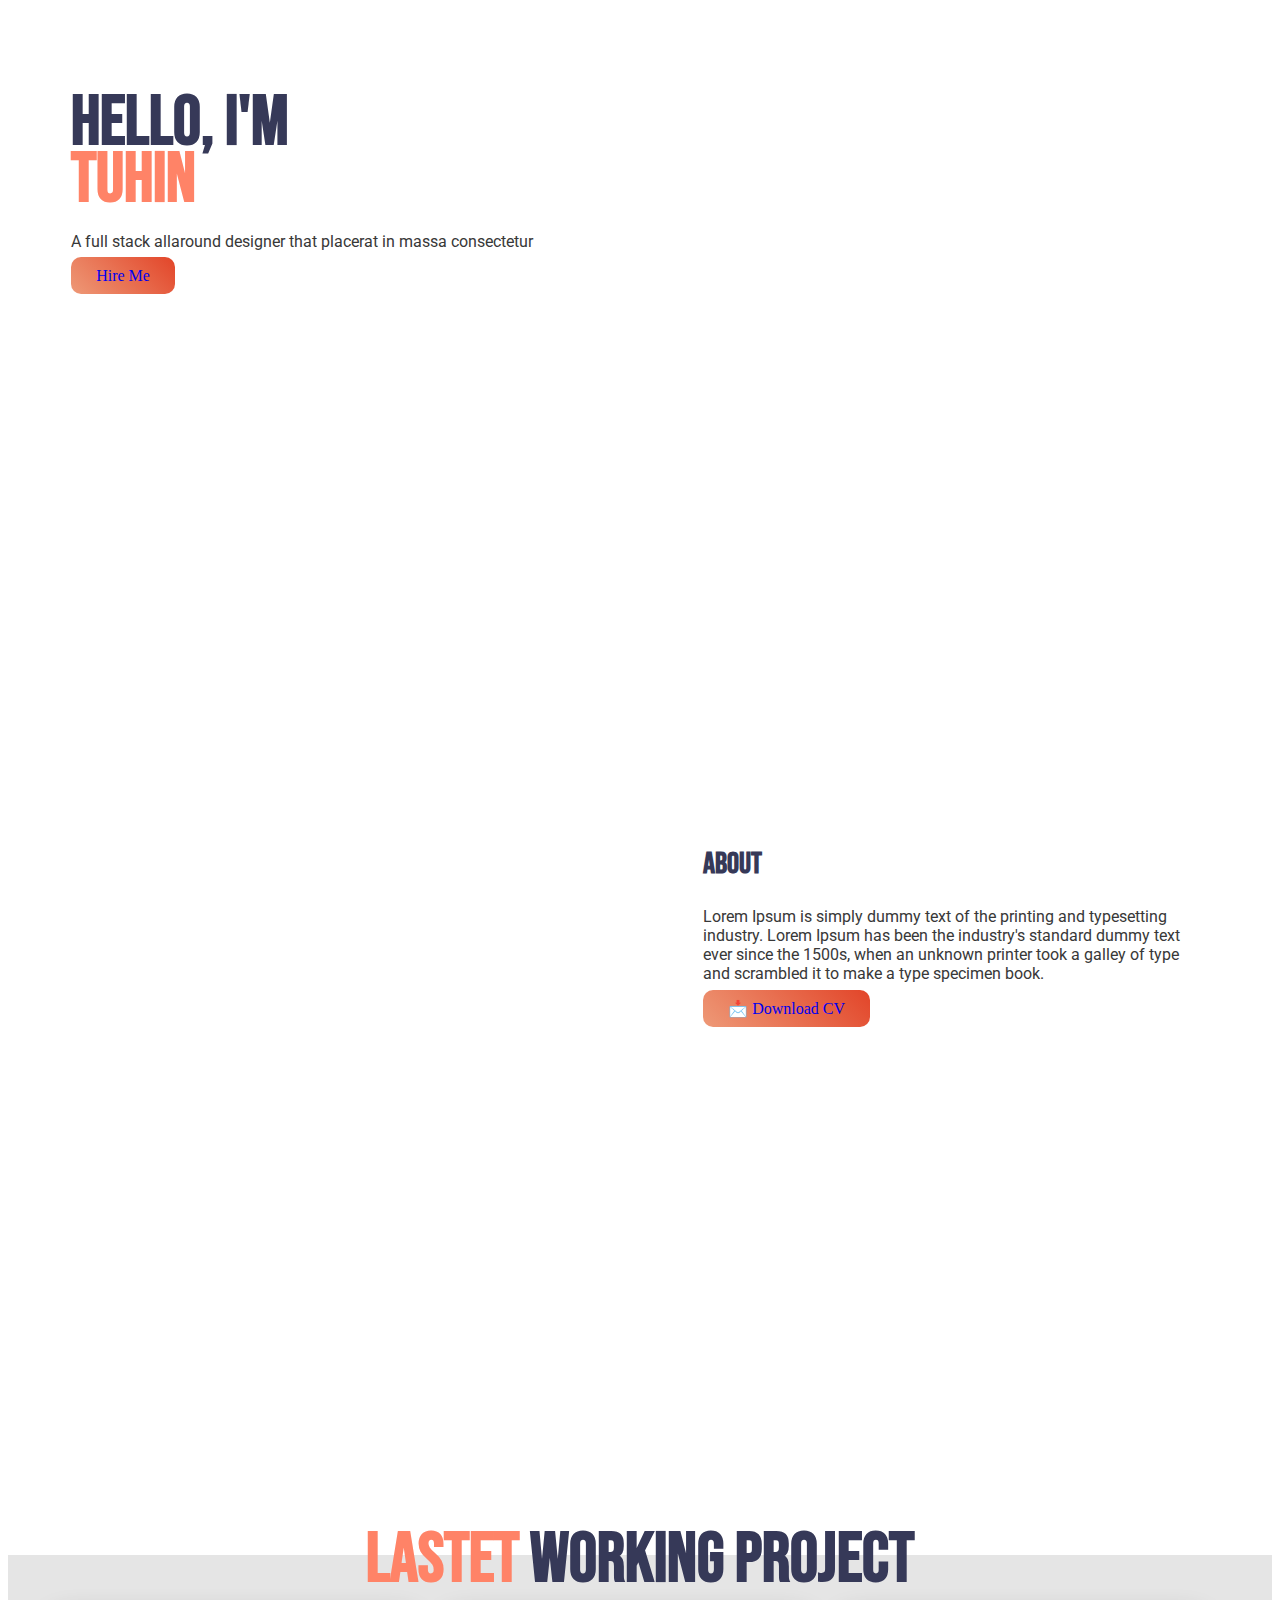
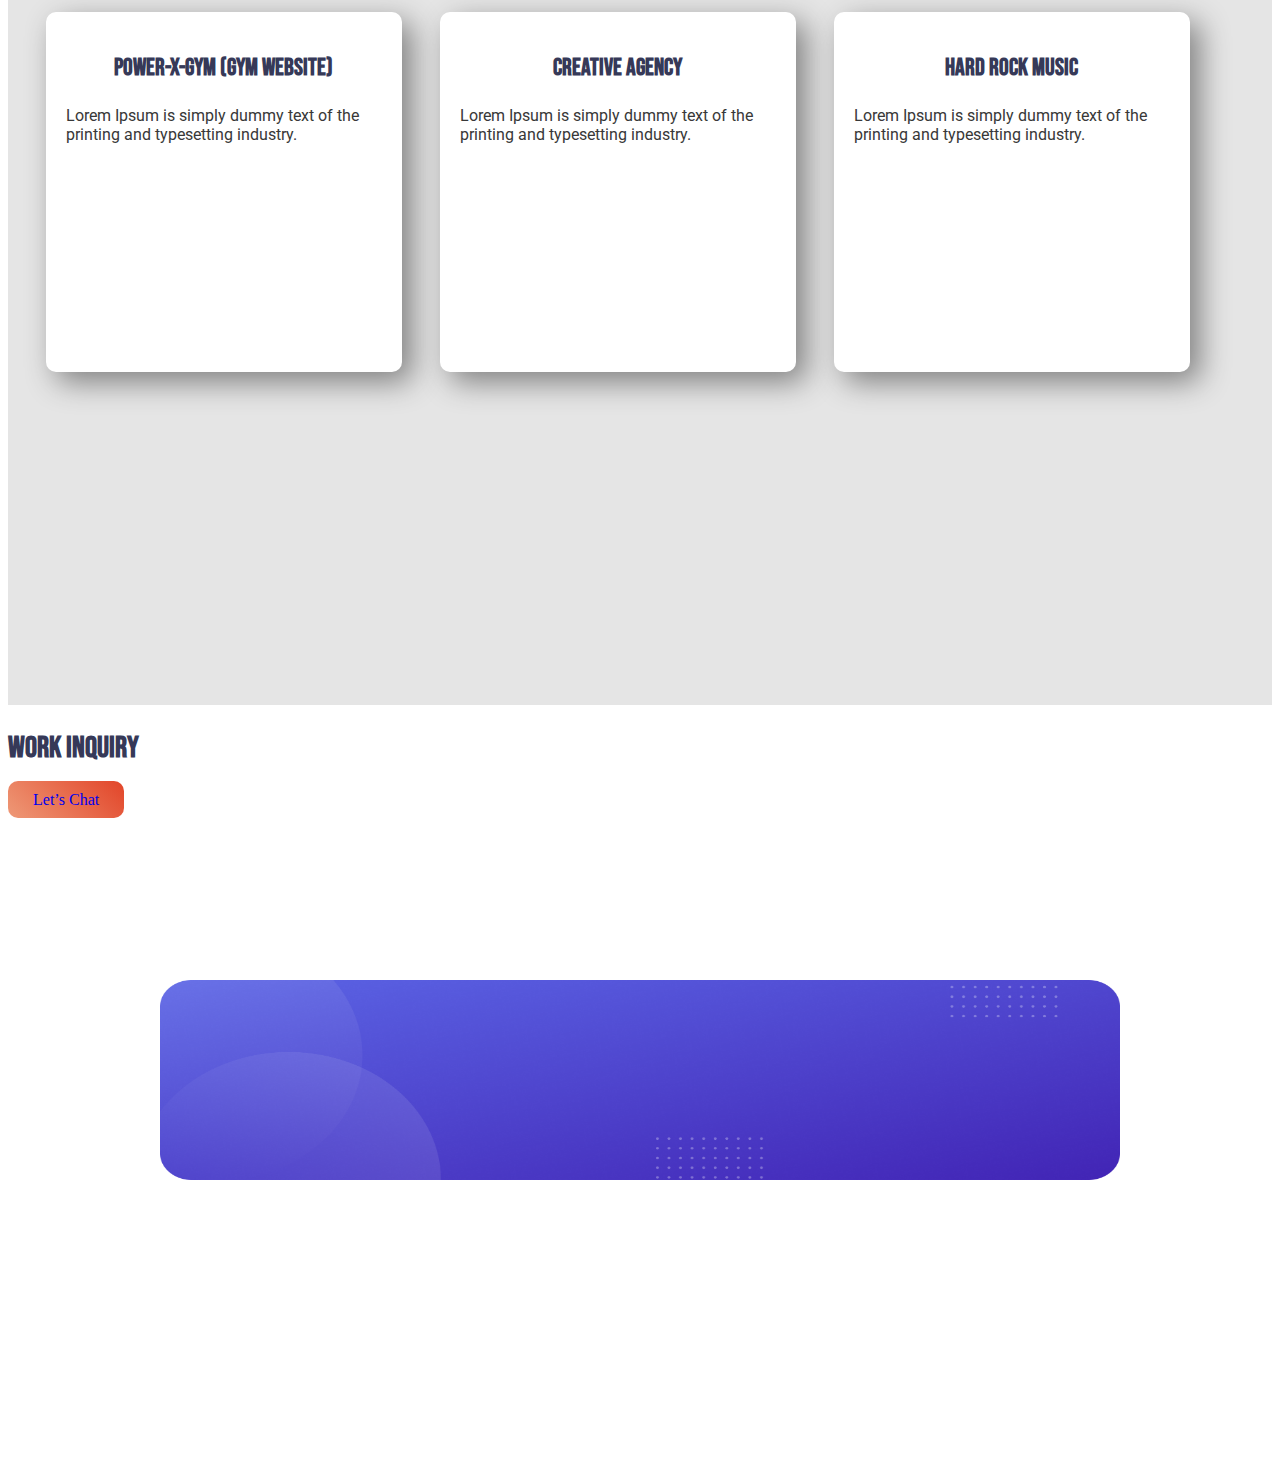
==== index.html @ 13fba943 "first" ====
<!DOCTYPE html>
<html lang="en">
<head>
    <meta charset="UTF-8">
    <meta name="viewport" content="width=device-width, initial-scale=1.0">
    <title>Assignment-protfolio</title>
    <link rel="stylesheet" href="style.css">
    <link rel="preconnect" href="https://fonts.gstatic.com">
<link href="https://fonts.googleapis.com/css2?family=Roboto:wght@500&display=swap" rel="stylesheet">
<link rel="preconnect" href="https://fonts.gstatic.com">
<link href="https://fonts.googleapis.com/css2?family=Bebas+Neue&display=swap" rel="stylesheet">
</head>
<body>
    <section class="first-main">
        <div class="first-half"> 
            <h1>Hello, I'm </h1>
            <h1><span class="name-color"> Tuhin</span></h1>
            <p>A full stack allaround designer that placerat in massa consectetur</p>
            <a class="button-link" target="_blank" href="https://www.linkedin.com/in/arifur-rahman-tuhin-b078921b2/">Hire Me</a>
        </div>
        <div class="first-half">
            <img src="images/first.png" alt="">
        </div>
               
    </section>
    <section class="second-main">
        <div class="first-half">
            <img src="images/second.png" alt="">
        </div>
        <div class="first-half">
            <h2>About</h2>
            <p>Lorem Ipsum is simply dummy text of the printing and typesetting industry. Lorem Ipsum has been the industry's standard dummy text ever since the 1500s, when an unknown printer took a galley of type and scrambled it to make a type specimen book.</p>
            <a class="button-link" target="_blank" href="https://www.linkedin.com/in/arifur-rahman-tuhin-b078921b2/">📩 Download CV</a>
       </div>
    </section>
    <section class="box-section">
        <div class="lastet">
            <b> <h1 ><span class="name-color">LASTET</span>  WORKING PROJECT</h1></b>          
        </div>
        <div class="  first-work">
            <img src="images/image 4.png" alt="">
            <h3> Power-x-gym (gym website)</h3>
            <p> Lorem Ipsum is simply dummy text of the printing and typesetting industry.</p>

        </div>
        <div class="  first-work">
            <img src="images/image 5.png" alt="">
            <h3>Creative Agency</h3>
            <p>Lorem Ipsum is simply dummy text of the printing and typesetting industry.</p>
        </div>
        <div class=" first-work">
            <img src="images/image 8.png" alt="">
            <h3>Hard Rock Music</h3>
            <p>Lorem Ipsum is simply dummy text of the printing and typesetting industry.</p>
        </div>        

    </section>
    <section class="last-part">
        <div class="last-work">
            <h2 >Work Inquiry</h2>
            <div  class="last-work">
                <a  class= "button-link"  target= "_blank" href="https://www.linkedin.com/in/arifur-rahman-tuhin-b078921b2/">Let’s Chat</a>
            </div>
             
        </div>
        

    </section>
</body>
</html>
---- style.css ----
.first-half {
    width: 40%;
    float: left;
    margin :5%;
    padding left: 2%;
}
.first-half img{
    width: 100%;
}
.button-link{
    background-image: linear-gradient(45deg, rgb(238, 153, 119) ,rgb(226, 69, 41));
    text-decoration: none;
    padding: 10px 25px;
    border-radius: 10px;
}
.name-color{
    color: #FF8367;
}
h1{
    font-size: 70px;
    font-family: 'Bebas Neue', cursive;
    line-height: 10px;
    font-weight: 300px;
    color: #363958;
}
p{
    font-size: 16px;
    font-family: 'Roboto', sans-serif;
    color: #383838;
}
h2{
    font-family: 'Bebas Neue', cursive;
    font-size: 30px;
    color: #363958;
}
section{
    padding-bottom: 150px;
    height: 600px;
}
.box-section{
    background-color:#E5E5E5;
   
}
.lastet{
    text-align: center;
    top: 1500px;
}
.first-work{
    box-shadow: 10px 10px 30px gray;
    float: left;
    border-radius: 10px;
    height: 60%;
    background-color: white;
    width :25% ;
    margin-left: 3%;
    padding-left: 20px;
    padding-right: 20px;
}
.first-work img{
    width: 100%;
}

h3{
    font-weight: bold;
    font-size: 24px;
    line-height: 28px;
    font-family: 'Bebas Neue', cursive;
    color: #363958;
    text-align: center;
}
.last-part{
    background-image: url("images/last.png");
    background-repeat: no-repeat;   
    background-size: 960px 200px;
    background-position: center;

}
.last-work{
    text-align: center;
    float: left;

}
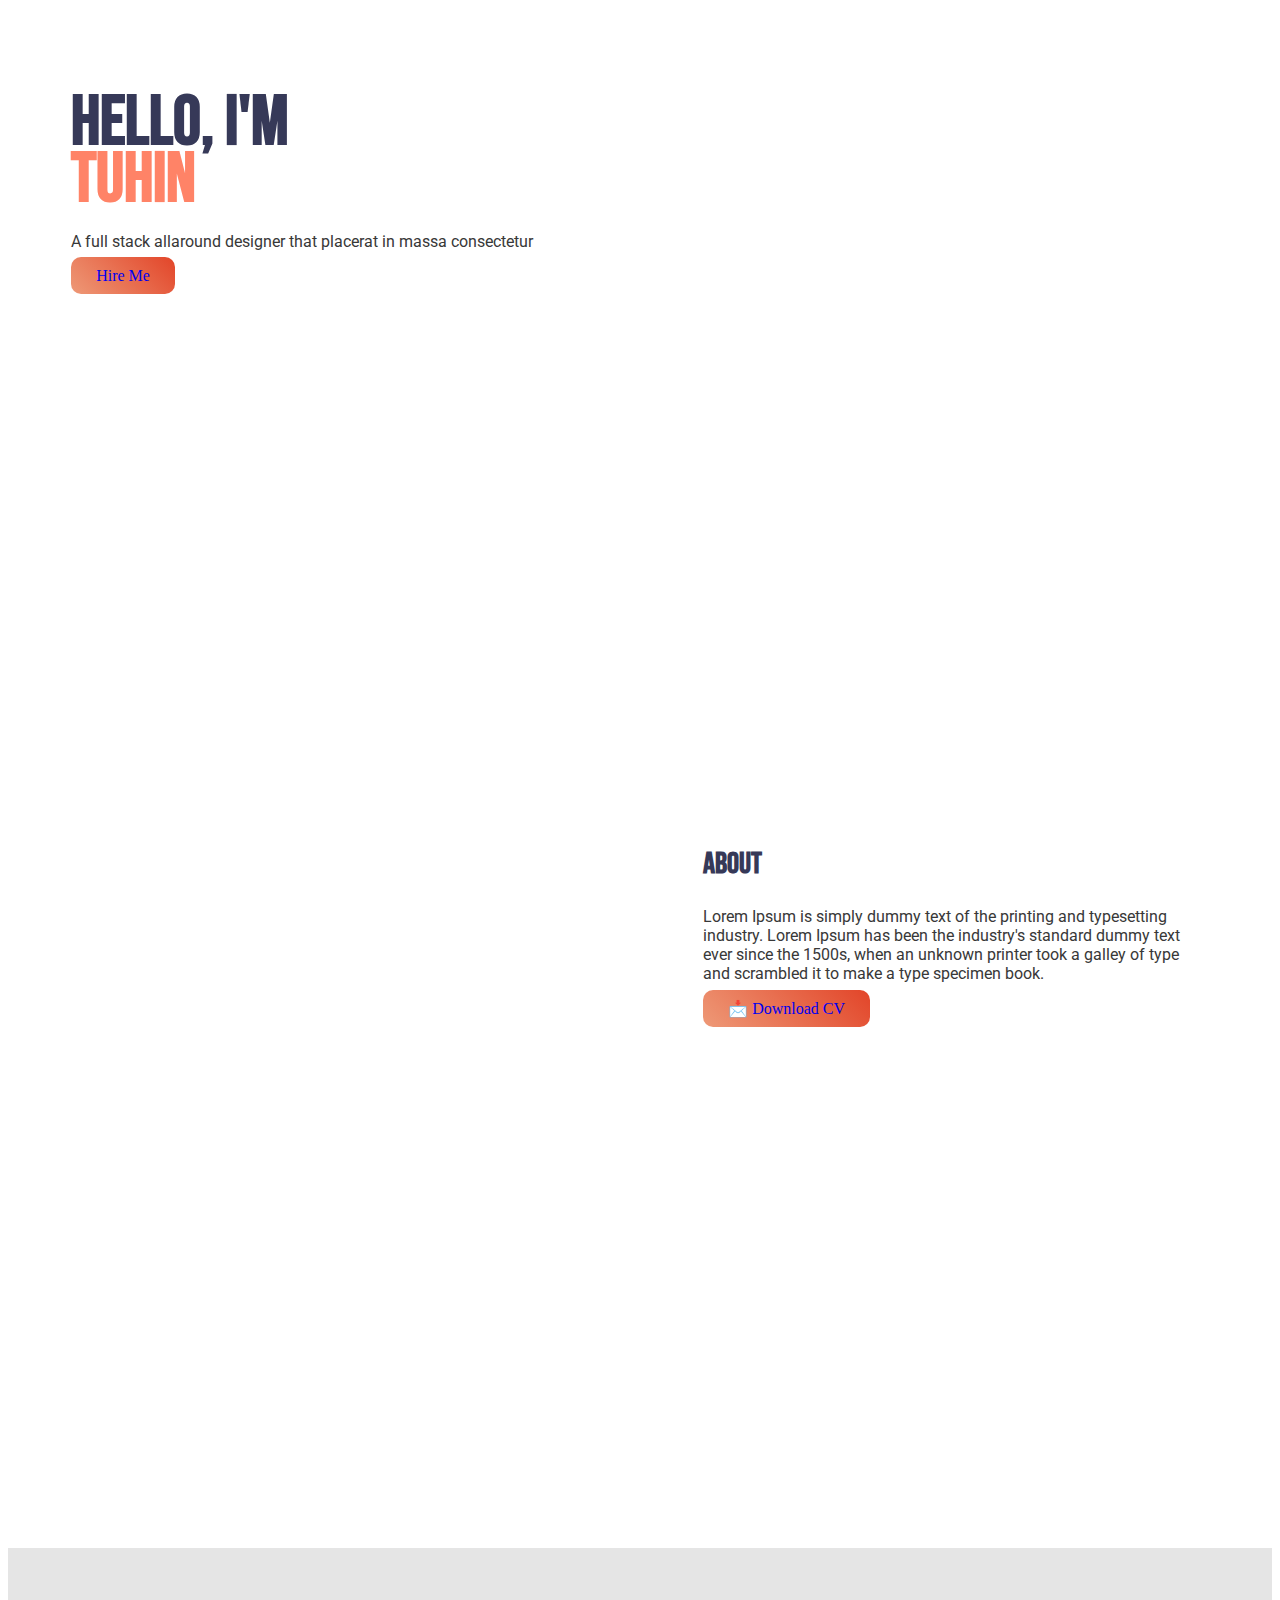
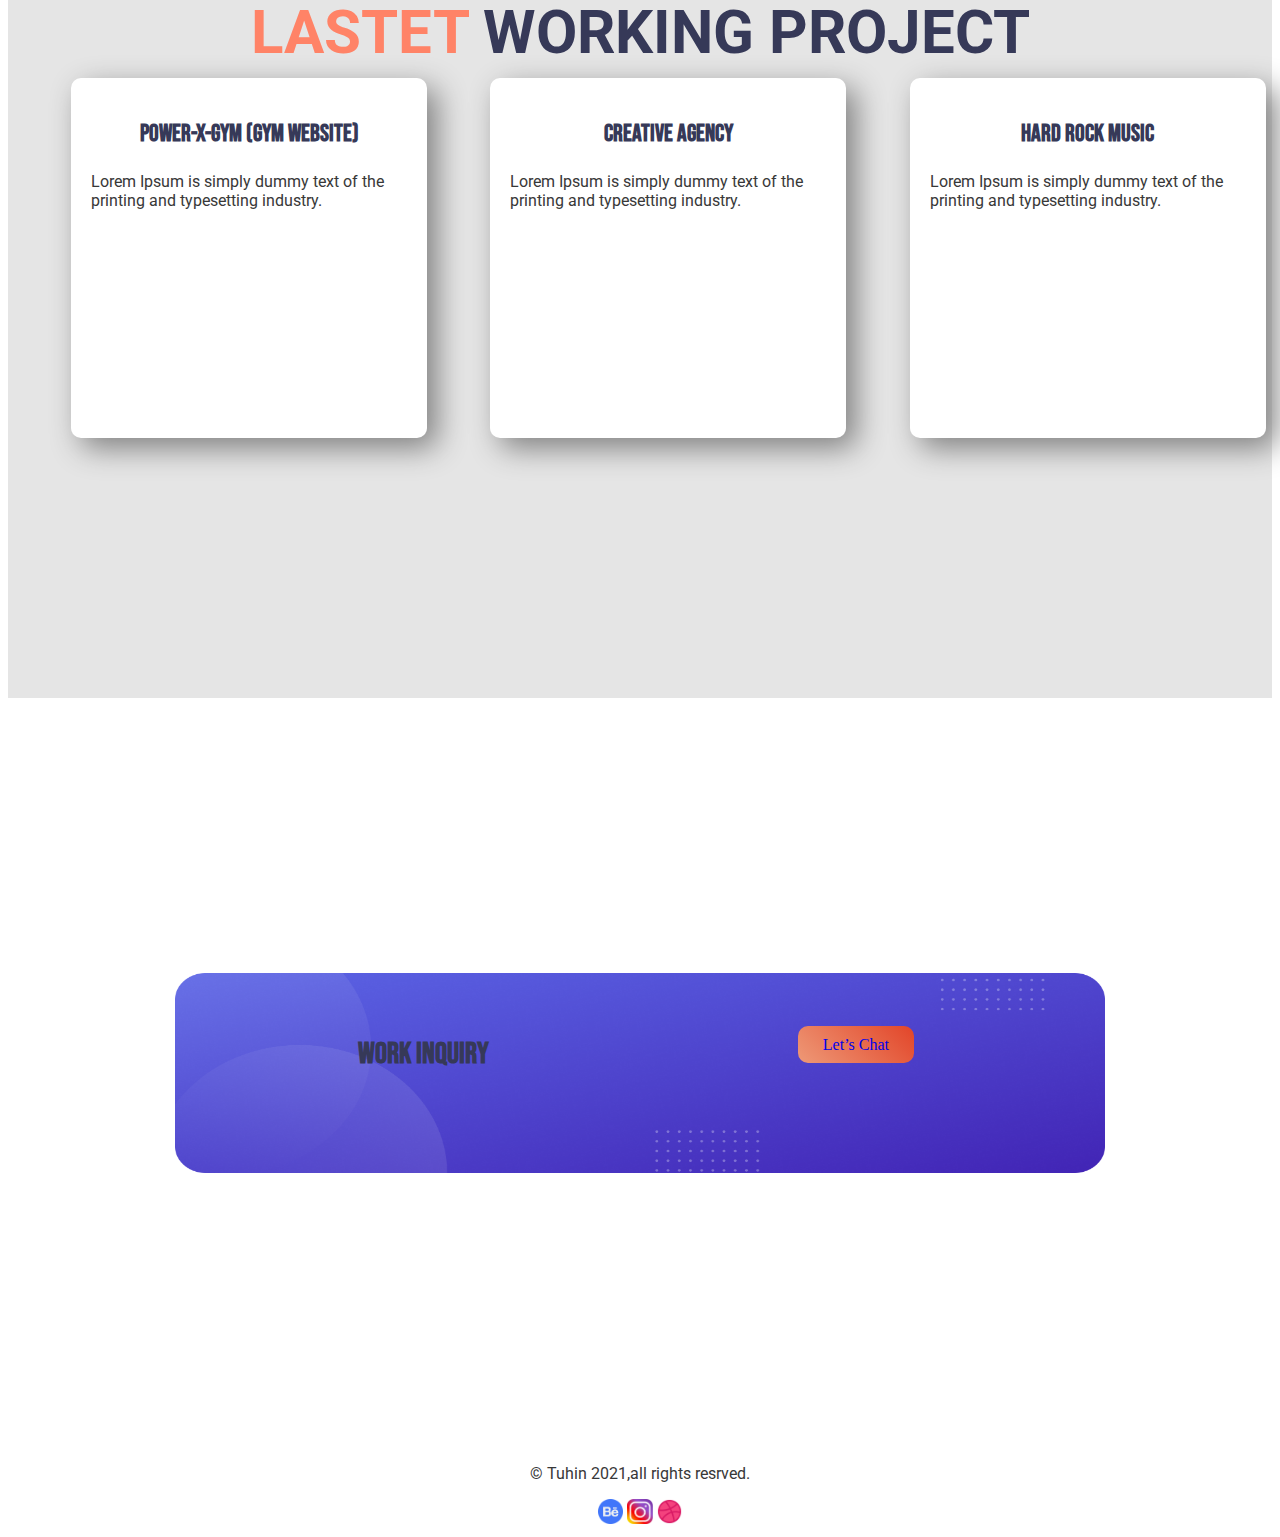
==== commit bba67682: "final" ====
--- a/index.html
+++ b/index.html
@@ -34,21 +34,21 @@
        </div>
     </section>
     <section class="box-section">
-        <div class="lastet">
-            <b> <h1 ><span class="name-color">LASTET</span>  WORKING PROJECT</h1></b>          
-        </div>
-        <div class="  first-work">
+        
+             <h1 id="box" ><span class="name-color">LASTET</span>  WORKING PROJECT</h1>         
+        
+        <div class="first-work">
             <img src="images/image 4.png" alt="">
             <h3> Power-x-gym (gym website)</h3>
             <p> Lorem Ipsum is simply dummy text of the printing and typesetting industry.</p>
 
         </div>
-        <div class="  first-work">
+        <div class="first-work">
             <img src="images/image 5.png" alt="">
             <h3>Creative Agency</h3>
             <p>Lorem Ipsum is simply dummy text of the printing and typesetting industry.</p>
         </div>
-        <div class=" first-work">
+        <div class="first-work">
             <img src="images/image 8.png" alt="">
             <h3>Hard Rock Music</h3>
             <p>Lorem Ipsum is simply dummy text of the printing and typesetting industry.</p>
@@ -56,15 +56,26 @@
 
     </section>
     <section class="last-part">
-        <div class="last-work">
+        <div class="first-half first-word">
             <h2 >Work Inquiry</h2>
-            <div  class="last-work">
+            
+        </div>
+            <div class="first-half last-word">
                 <a  class= "button-link"  target= "_blank" href="https://www.linkedin.com/in/arifur-rahman-tuhin-b078921b2/">Let’s Chat</a>
             </div>
              
-        </div>
+        
         
 
     </section>
+
+    <footer>
+            <p>© Tuhin 2021,all rights resrved. </p> 
+            <img class="ft" src="icons/one.png" alt="">
+            <img class="ft" src="icons/two.png" alt="">
+            <img class="ft" src="icons/three.png" alt="">
+        
+       
+    </footer>
 </body>
 </html>--- a/style.css
+++ b/style.css
@@ -2,8 +2,8 @@
 .first-half {
     width: 40%;
     float: left;
-    margin :5%;
-    padding left: 2%;
+    margin:5%;
+    
 }
 .first-half img{
     width: 100%;
@@ -40,11 +40,11 @@
 }
 .box-section{
     background-color:#E5E5E5;
-   
+     
 }
 .lastet{
-    text-align: center;
-    top: 1500px;
+    text-align:center;
+    margin-top: 5%;
 }
 .first-work{
     box-shadow: 10px 10px 30px gray;
@@ -53,9 +53,10 @@
     height: 60%;
     background-color: white;
     width :25% ;
-    margin-left: 3%;
+    margin-left: 5%;
     padding-left: 20px;
     padding-right: 20px;
+    /* margin-right: 2%; */
 }
 .first-work img{
     width: 100%;
@@ -72,12 +73,33 @@
 .last-part{
     background-image: url("images/last.png");
     background-repeat: no-repeat;   
-    background-size: 960px 200px;
+    background-size: 930px 200px;
     background-position: center;
+    width: 100%;
 
 }
-.last-work{
+.first-word{
+    
+    position: relative;left: 100px; top:250px;
+    text-align:center;
+}
+.last-word{
+    position: relative; top:275px; right:100px ;
+    text-align:center;
+
+}
+footer{
     text-align: center;
-    float: left;
-
+    font-size: 18px;
+    
+    
+}
+.ft{
+    width: 2%;
+}
+#box{
+    text-align: center;
+    padding-top: 80px;
+    font-size: 60px;
+    font-family: 'Roboto', sans-serif;
 }